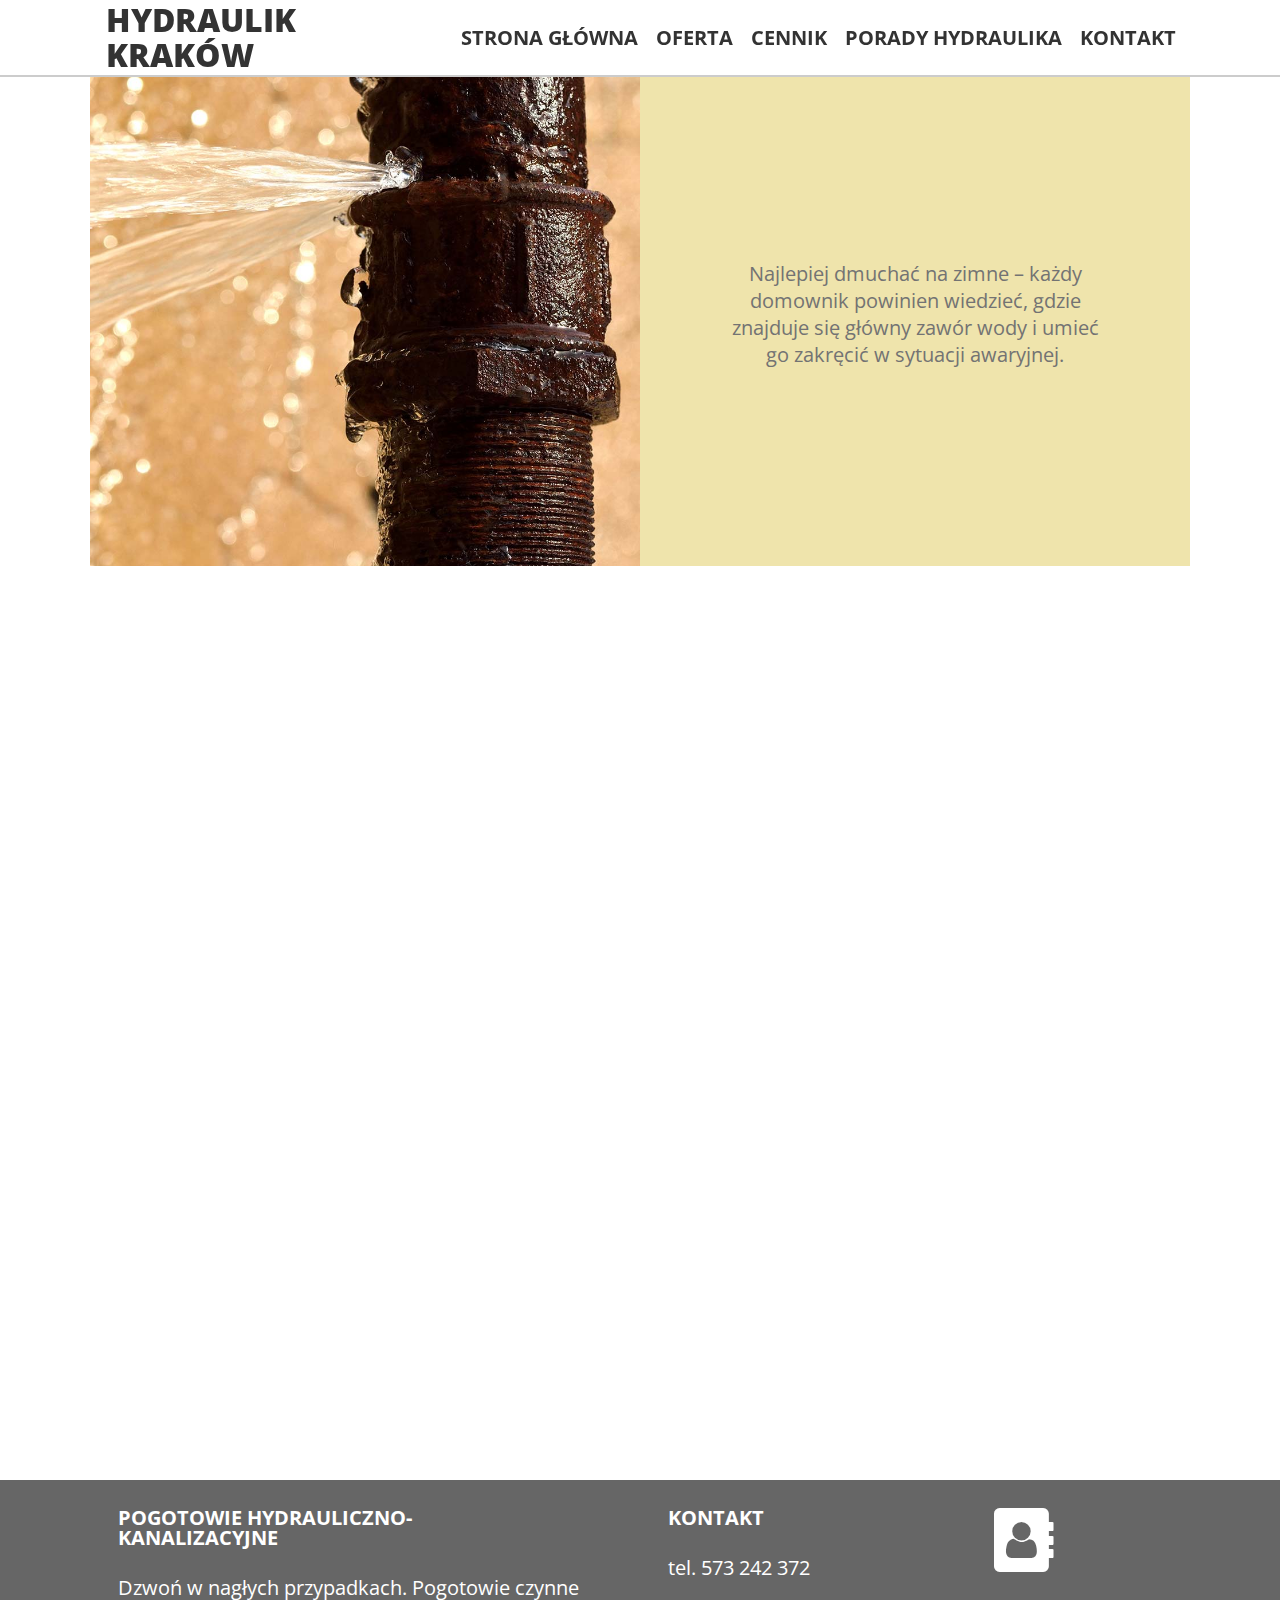
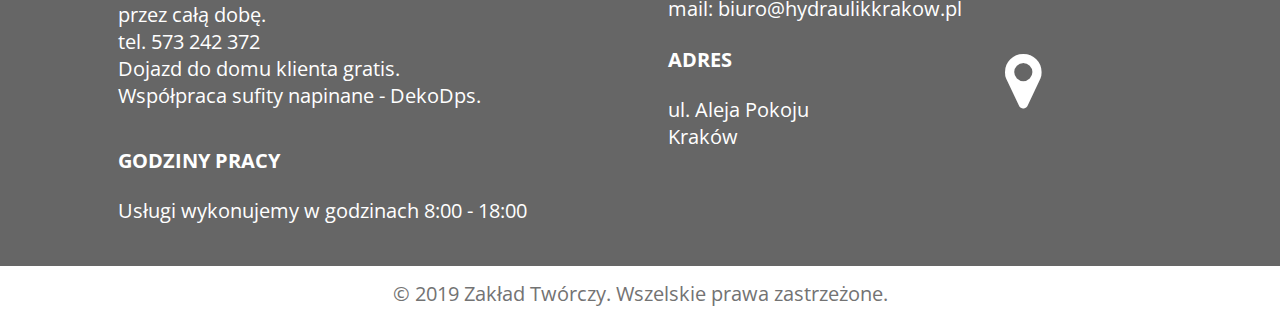
==== awaria-hydrauliczna.html @ b32bd5b0 "create files with banner images: awaria-hydrauliczna.html, ekonomiczne-ogrzewanie.html, odpowietrzan" ====
<!DOCTYPE HTML>

<html lang="pl">

<head>
	<meta charset="utf-8">
	<meta http-equiv="X-UA-Compatible" content="IE=edge">
	<meta name="viewport" content="width=device-width, initial-scale=1, maximum-scale=1">
	
	<meta name="description" content="">
	<meta name="keywords" content="">
	<meta name="author" content="Patryk Kowalski">
	<link rel="Shortcut icon" href="img/favicon/favicon.png">

	<title>Hydraulik Kraków</title>

	<!--Link Out -->
	<link href="https://fonts.googleapis.com/css?family=Open+Sans+Condensed:300,700&amp;subset=latin-ext" rel="stylesheet">
	<link href="https://fonts.googleapis.com/css?family=Open+Sans:400,700,800&amp;subset=latin-ext" rel="stylesheet">
	<link rel="stylesheet" href="https://cdnjs.cloudflare.com/ajax/libs/font-awesome/4.7.0/css/font-awesome.min.css">

	<!-- Link In -->
	<link href="style/main.css" rel="stylesheet">
	<link href="style/blog/main_blog.css" rel="stylesheet">
	<link rel="stylesheet" href="style/fontello/css/glyph.css">
</head>

<body>
<!-- HEADER -->
	<header id="header">
		
	</header>
<!-- BLOG BANNER -->
	<div class="blog-banner">
		<div class="container">
			<div class="row">
				<div class="blog-banner-content blog-banner-img col-6">
					<img src="img/blog/jpg/article6.jpg">
				</div>
				<div class="blog-banner-content blog-banner-description col-6">
					<p>Najlepiej dmuchać na zimne –&nbsp;każdy domownik powinien wiedzieć, gdzie znajduje się główny zawór wody i&nbsp;umieć go zakręcić w&nbsp;sytuacji awaryjnej.</p>
				</div>
			</div>
		</div>
	</div>
	<main>
		
	</main>
<!-- FOOTER -->
	<footer id="footer">

	</footer>
	<script src="js/collapser.js"></script>
	<script src="js/location_marker.js"></script>
	<script src="js/get_header_and_footer.js"></script>
</body>
</html>
---- style/main.css ----
*[class*="coll-wrapper"] {
  position: relative; }

*[class*="coll-btn-click"], *[class*="acc-btn"], *[class*="nav-btn"] {
  cursor: pointer; }

.acc-btn-click, .acc-btn-hover {
  padding: 1px 0; }

*[class*="coll-content-wrapper"] {
  display: none; }

.coll-content-wrapper.displayed {
  display: block; }

.coll-content-wrapper.before-collapsing {
  position: absolute;
  visibility: hidden;
  display: block; }

.coll-content-wrapper.collapsing {
  position: static;
  height: 0;
  overflow: hidden;
  display: block;
  -webkit-transition: 0.4s ease-in-out;
  transition: 0.4s ease-in-out; }

#header {
  position: fixed;
  z-index: 1000;
  top: 0;
  right: 0;
  left: 0;
  height: 62px;
  border-bottom: 2px solid; }
  #header #burger {
    float: right; }
    #header #burger .burger-item {
      float: left;
      line-height: 62px;
      height: 62px;
      margin-left: 10px; }
    #header #burger .burger-description {
      font-size: 0.8rem;
      margin: 0; }
    #header #burger .burger-bars {
      position: relative;
      width: 40px; }
      #header #burger .burger-bars .burger-bar {
        position: absolute;
        right: 0;
        left: 0;
        height: 4px;
        background-color: #333;
        border-radius: 2px;
        -webkit-box-shadow: 0px 10px, 0px -10px;
                box-shadow: 0px 10px, 0px -10px;
        top: 50%;
        -webkit-transform: translate(0, -50%);
                transform: translate(0, -50%); }
  #header nav {
    text-align: center;
    border-bottom: 2px solid;
    position: absolute;
    top: 62px;
    left: 0;
    right: 0; }
    #header nav.coll-content-wrapper.collapsing {
      position: absolute; }
    #header nav ol, #header nav ul {
      list-style-type: none; }
    #header nav ol a {
      display: block;
      height: 100%; }
    #header nav ul {
      border-top: 1px solid;
      border-bottom: 1px solid; }
    #header nav li {
      line-height: 40px; }

@media (min-width: 1024px) {
  #header .coll-content-wrapper.collapsing {
    position: absolute; }
  #header .container {
    position: relative;
    height: 100%; }
    #header .container #burger {
      display: none; }
    #header .container nav {
      background: none;
      top: 0;
      left: auto;
      border: none;
      display: block; }
      #header .container nav ol > li {
        line-height: 75px;
        position: relative;
        display: inline-block;
        margin-left: 0.7rem; }
      #header .container nav ul {
        position: absolute;
        border: 1px solid;
        left: 0;
        width: 140px; } }
*, nav ul, nav ol {
  padding: 0;
  margin: 0;
  -webkit-box-sizing: border-box;
          box-sizing: border-box; }

ol,
ul {
  padding-left: 50px;
  margin-bottom: 0.7rem; }

html {
  font-size: 18px; }

body {
  font-family: 'Open Sans Condensed', sans-serif;
  font-weight: 400;
  background: #fff;
  color: #737373; }

h1 {
  font-weight: 800;
  float: left;
  font-size: 1.4rem;
  width: 150px;
  line-height: 30px; }

h2 {
  font-size: 1.4rem;
  font-weight: 700;
  color: #333;
  text-transform: uppercase;
  text-align: center;
  line-height: 100%;
  margin: 0.7rem 0 2rem 0; }

h3 {
  font-size: 1rem;
  font-weight: 700;
  line-height: 100%;
  color: #666;
  text-transform: uppercase;
  margin: 0 0 0.7rem 0; }

h4 {
  font-size: 1rem;
  font-weight: 700;
  line-height: 100%;
  margin: 0 0 0.2rem 0;
  text-transform: lowercase; }
  h4:hover {
    color: #fb6b31; }

p {
  margin: 0 0 0.7rem 0; }
  p.important {
    margin-top: 0;
    font-size: 1.4rem;
    font-weight: 700;
    text-align: center; }

strong {
  color: #fb6b31; }

a {
  text-decoration: none; }
  a:link, a:visited, a:active, a:hover {
    color: inherit; }

address {
  font-style: normal; }

main {
  min-height: 100vh; }

#header {
  font-family: 'Open Sans', sans-serif;
  text-transform: uppercase;
  border-bottom: 2px solid #ccc;
  background: #fff;
  color: #333; }
  #header .container {
    padding-top: 0;
    padding-bottom: 0; }
  #header nav {
    background: #fff;
    border-color: #ccc;
    font-size: 0.8rem;
    font-weight: 700; }
    #header nav ol > li > a::after {
      content: '';
      background: #f13535;
      position: absolute;
      height: 2px;
      width: 60px;
      -webkit-transform: translate3d(-50%, 0, 0) scaleX(0);
              transform: translate3d(-50%, 0, 0) scaleX(0);
      bottom: 15px;
      left: 50%;
      -webkit-transition: 0.4s ease-in-out;
      transition: 0.4s ease-in-out;
      -webkit-transition-property: -webkit-transform;
      transition-property: -webkit-transform;
      transition-property: transform;
      transition-property: transform, -webkit-transform; }
    #header nav ol > li > a:hover::after, #header nav ol > li > a.active::after {
      -webkit-transform: translate3d(-50%, 0, 0) scaleX(1);
              transform: translate3d(-50%, 0, 0) scaleX(1); }
    #header nav ul {
      border-color: #ccc;
      background: #fff; }
      #header nav ul li {
        color: #666; }
        #header nav ul li a:hover, #header nav ul li a.active {
          color: #f13535; }

#footer {
  background: #666; }
  #footer #main-footer * {
    color: #fff; }
  #footer #main-footer h3 {
    position: relative;
    max-width: 400px;
    margin: 0 0 1.3rem 0; }
    #footer #main-footer h3 i {
      position: absolute;
      right: 0;
      font-size: 3.2rem; }
  #footer #copyrigth {
    background: #fff;
    padding-top: 0.7rem;
    padding-bottom: 0.7rem;
    text-align: center;
    max-width: none; }
    #footer #copyrigth p {
      margin: 0; }

section {
  background-color: #fff;
  background-repeat: no-repeat;
  text-align: center; }
  section.bg-color {
    background-color: #f6f0ca; }
  section.bg-img {
    background-position: center;
    background-size: cover; }
  section.bg-svg {
    background-position: top;
    background-size: contain; }

.circle-icon {
  display: block;
  height: 100px;
  width: 100px;
  background-size: cover;
  background-repeat: no-repeat;
  line-height: normal;
  vertical-align: middle;
  margin-left: auto;
  margin-right: auto;
  margin-bottom: 1.3rem;
  margin-top: 1.3rem; }

.banner {
  padding: 50px 0;
  margin-top: 62px;
  background-position: center;
  background-size: cover;
  background-repeat: no-repeat; }
  .banner .banner-description {
    background: url(img/svg/corners.svg) no-repeat;
    background-color: rgba(102, 102, 102, 0.9);
    background-size: 260px;
    background-position: center;
    width: 260px;
    height: 200px;
    margin: 0 auto;
    position: relative; }
    .banner .banner-description p {
      padding: 30px;
      margin-top: 0;
      text-align: center;
      color: #ccc;
      position: absolute;
      -webkit-transform: translateY(-50%);
      transform: translateY(-50%);
      top: 50%; }

* {
  margin: 0;
  padding: 0;
  -webkit-box-sizing: border-box;
          box-sizing: border-box; }

.container {
  max-width: 1100px;
  margin: 0 auto;
  padding: 0.7rem; }

.container-fluid {
  margin: 0 auto;
  padding: 0.7rem; }

*[class*="col-"].vertical-padding, .row.vertical-padding {
  padding-top: 0.7rem;
  padding-bottom: 0.7rem; }

section, article {
  padding: 1.3rem 0 2.6rem 0; }

.row {
  margin-left: -0.7rem;
  margin-right: -0.7rem;
  display: -webkit-box;
  display: -ms-flexbox;
  display: flex;
  -webkit-box-orient: horizontal;
  -webkit-box-direction: normal;
      -ms-flex-flow: row wrap;
          flex-flow: row wrap; }

*[class*="col-"] {
  display: block;
  padding: 0 0.7rem; }

.col-1 {
  max-width: 8.33%;
  -webkit-box-flex: 0;
      -ms-flex: 0 1  8.33%;
          flex: 0 1  8.33%; }

.col-2 {
  max-width: 16.66%;
  -webkit-box-flex: 0;
      -ms-flex: 0 1  16.66%;
          flex: 0 1  16.66%; }

.col-3 {
  max-width: 25%;
  -webkit-box-flex: 0;
      -ms-flex: 0 1  25%;
          flex: 0 1  25%; }

.col-4 {
  max-width: 33.33%;
  -webkit-box-flex: 0;
      -ms-flex: 0 1  33.33%;
          flex: 0 1  33.33%; }

.col-5 {
  max-width: 41.66%;
  -webkit-box-flex: 0;
      -ms-flex: 0 1  41.66%;
          flex: 0 1  41.66%; }

.col-6 {
  max-width: 50%;
  -webkit-box-flex: 0;
      -ms-flex: 0 1  50%;
          flex: 0 1  50%; }

.col-7 {
  max-width: 58.33%;
  -webkit-box-flex: 0;
      -ms-flex: 0 1  58.33%;
          flex: 0 1  58.33%; }

.col-8 {
  max-width: 66.66%;
  -webkit-box-flex: 0;
      -ms-flex: 0 1  66.66%;
          flex: 0 1  66.66%; }

.col-9 {
  max-width: 75%;
  -webkit-box-flex: 0;
      -ms-flex: 0 1  75%;
          flex: 0 1  75%; }

.col-10 {
  max-width: 83.33%;
  -webkit-box-flex: 0;
      -ms-flex: 0 1  83.33%;
          flex: 0 1  83.33%; }

.col-11 {
  max-width: 91.66%;
  -webkit-box-flex: 0;
      -ms-flex: 0 1  91.66%;
          flex: 0 1  91.66%; }

.col-12 {
  max-width: 100%;
  -webkit-box-flex: 0;
      -ms-flex: 0 1 100%;
          flex: 0 1 100%; }

.off-0 {
  margin-left: 0; }

.off-1 {
  margin-left: 8.33%; }

.off-2 {
  margin-left: 16.66%; }

.off-3 {
  margin-left: 25%; }

.off-4 {
  margin-left: 33.33%; }

.off-5 {
  margin-left: 41.66%; }

.off-6 {
  margin-left: 50%; }

.off-7 {
  margin-left: 58.33%; }

.off-8 {
  margin-left: 66.66%; }

.off-9 {
  margin-left: 75%; }

.off-10 {
  margin-left: 83.33%; }

.off-11 {
  margin-left: 91.66%; }

.off-12 {
  margin-left: 100%; }

@media (min-width: 320px) {
  .col-s-1 {
    max-width: 8.33%;
    -webkit-box-flex: 0;
        -ms-flex: 0 1  8.33%;
            flex: 0 1  8.33%; }

  .col-s-2 {
    max-width: 16.66%;
    -webkit-box-flex: 0;
        -ms-flex: 0 1  16.66%;
            flex: 0 1  16.66%; }

  .col-s-3 {
    max-width: 25%;
    -webkit-box-flex: 0;
        -ms-flex: 0 1  25%;
            flex: 0 1  25%; }

  .col-s-4 {
    max-width: 33.33%;
    -webkit-box-flex: 0;
        -ms-flex: 0 1  33.33%;
            flex: 0 1  33.33%; }

  .col-s-5 {
    max-width: 41.66%;
    -webkit-box-flex: 0;
        -ms-flex: 0 1  41.66%;
            flex: 0 1  41.66%; }

  .col-s-6 {
    max-width: 50%;
    -webkit-box-flex: 0;
        -ms-flex: 0 1  50%;
            flex: 0 1  50%; }

  .col-s-7 {
    max-width: 58.33%;
    -webkit-box-flex: 0;
        -ms-flex: 0 1  58.33%;
            flex: 0 1  58.33%; }

  .col-s-8 {
    max-width: 66.66%;
    -webkit-box-flex: 0;
        -ms-flex: 0 1  66.66%;
            flex: 0 1  66.66%; }

  .col-s-9 {
    max-width: 75%;
    -webkit-box-flex: 0;
        -ms-flex: 0 1  75%;
            flex: 0 1  75%; }

  .col-s-10 {
    max-width: 83.33%;
    -webkit-box-flex: 0;
        -ms-flex: 0 1  83.33%;
            flex: 0 1  83.33%; }

  .col-s-11 {
    max-width: 91.66%;
    -webkit-box-flex: 0;
        -ms-flex: 0 1  91.66%;
            flex: 0 1  91.66%; }

  .col-s-12 {
    max-width: 100%;
    -webkit-box-flex: 0;
        -ms-flex: 0 1 100%;
            flex: 0 1 100%; }

  .off-s-0 {
    margin-left: 0; }

  .off-s-1 {
    margin-left: 8.33%; }

  .off-s-2 {
    margin-left: 16.66%; }

  .off-s-3 {
    margin-left: 25%; }

  .off-s-4 {
    margin-left: 33.33%; }

  .off-s-5 {
    margin-left: 41.66%; }

  .off-s-6 {
    margin-left: 50%; }

  .off-s-7 {
    margin-left: 58.33%; }

  .off-s-8 {
    margin-left: 66.66%; }

  .off-s-9 {
    margin-left: 75%; }

  .off-s-10 {
    margin-left: 83.33%; }

  .off-s-11 {
    margin-left: 91.66%; }

  .off-s-12 {
    margin-left: 100%; } }
@media (min-width: 768px) {
  .col-m-1 {
    max-width: 8.33%;
    -webkit-box-flex: 0;
        -ms-flex: 0 1  8.33%;
            flex: 0 1  8.33%; }

  .col-m-2 {
    max-width: 16.66%;
    -webkit-box-flex: 0;
        -ms-flex: 0 1  16.66%;
            flex: 0 1  16.66%; }

  .col-m-3 {
    max-width: 25%;
    -webkit-box-flex: 0;
        -ms-flex: 0 1  25%;
            flex: 0 1  25%; }

  .col-m-4 {
    max-width: 33.33%;
    -webkit-box-flex: 0;
        -ms-flex: 0 1  33.33%;
            flex: 0 1  33.33%; }

  .col-m-5 {
    max-width: 41.66%;
    -webkit-box-flex: 0;
        -ms-flex: 0 1  41.66%;
            flex: 0 1  41.66%; }

  .col-m-6 {
    max-width: 50%;
    -webkit-box-flex: 0;
        -ms-flex: 0 1  50%;
            flex: 0 1  50%; }

  .col-m-7 {
    max-width: 58.33%;
    -webkit-box-flex: 0;
        -ms-flex: 0 1  58.33%;
            flex: 0 1  58.33%; }

  .col-m-8 {
    max-width: 66.66%;
    -webkit-box-flex: 0;
        -ms-flex: 0 1  66.66%;
            flex: 0 1  66.66%; }

  .col-m-9 {
    max-width: 75%;
    -webkit-box-flex: 0;
        -ms-flex: 0 1  75%;
            flex: 0 1  75%; }

  .col-m-10 {
    max-width: 83.33%;
    -webkit-box-flex: 0;
        -ms-flex: 0 1  83.33%;
            flex: 0 1  83.33%; }

  .col-m-11 {
    max-width: 91.66%;
    -webkit-box-flex: 0;
        -ms-flex: 0 1  91.66%;
            flex: 0 1  91.66%; }

  .col-m-12 {
    max-width: 100%;
    -webkit-box-flex: 0;
        -ms-flex: 0 1 100%;
            flex: 0 1 100%; }

  .off-m-0 {
    margin-left: 0; }

  .off-m-1 {
    margin-left: 8.33%; }

  .off-m-2 {
    margin-left: 16.66%; }

  .off-m-3 {
    margin-left: 25%; }

  .off-m-4 {
    margin-left: 33.33%; }

  .off-m-5 {
    margin-left: 41.66%; }

  .off-m-6 {
    margin-left: 50%; }

  .off-m-7 {
    margin-left: 58.33%; }

  .off-m-8 {
    margin-left: 66.66%; }

  .off-m-9 {
    margin-left: 75%; }

  .off-m-10 {
    margin-left: 83.33%; }

  .off-m-11 {
    margin-left: 91.66%; }

  .off-m-12 {
    margin-left: 100%; } }
@media (min-width: 1024px) {
  .col-l-1 {
    max-width: 8.33%;
    -webkit-box-flex: 0;
        -ms-flex: 0 1  8.33%;
            flex: 0 1  8.33%; }

  .col-l-2 {
    max-width: 16.66%;
    -webkit-box-flex: 0;
        -ms-flex: 0 1  16.66%;
            flex: 0 1  16.66%; }

  .col-l-3 {
    max-width: 25%;
    -webkit-box-flex: 0;
        -ms-flex: 0 1  25%;
            flex: 0 1  25%; }

  .col-l-4 {
    max-width: 33.33%;
    -webkit-box-flex: 0;
        -ms-flex: 0 1  33.33%;
            flex: 0 1  33.33%; }

  .col-l-5 {
    max-width: 41.66%;
    -webkit-box-flex: 0;
        -ms-flex: 0 1  41.66%;
            flex: 0 1  41.66%; }

  .col-l-6 {
    max-width: 50%;
    -webkit-box-flex: 0;
        -ms-flex: 0 1  50%;
            flex: 0 1  50%; }

  .col-l-7 {
    max-width: 58.33%;
    -webkit-box-flex: 0;
        -ms-flex: 0 1  58.33%;
            flex: 0 1  58.33%; }

  .col-l-8 {
    max-width: 66.66%;
    -webkit-box-flex: 0;
        -ms-flex: 0 1  66.66%;
            flex: 0 1  66.66%; }

  .col-l-9 {
    max-width: 75%;
    -webkit-box-flex: 0;
        -ms-flex: 0 1  75%;
            flex: 0 1  75%; }

  .col-l-10 {
    max-width: 83.33%;
    -webkit-box-flex: 0;
        -ms-flex: 0 1  83.33%;
            flex: 0 1  83.33%; }

  .col-l-11 {
    max-width: 91.66%;
    -webkit-box-flex: 0;
        -ms-flex: 0 1  91.66%;
            flex: 0 1  91.66%; }

  .col-l-12 {
    max-width: 100%;
    -webkit-box-flex: 0;
        -ms-flex: 0 1 100%;
            flex: 0 1 100%; }

  .off-l-0 {
    margin-left: 0; }

  .off-l-1 {
    margin-left: 8.33%; }

  .off-l-2 {
    margin-left: 16.66%; }

  .off-l-3 {
    margin-left: 25%; }

  .off-l-4 {
    margin-left: 33.33%; }

  .off-l-5 {
    margin-left: 41.66%; }

  .off-l-6 {
    margin-left: 50%; }

  .off-l-7 {
    margin-left: 58.33%; }

  .off-l-8 {
    margin-left: 66.66%; }

  .off-l-9 {
    margin-left: 75%; }

  .off-l-10 {
    margin-left: 83.33%; }

  .off-l-11 {
    margin-left: 91.66%; }

  .off-l-12 {
    margin-left: 100%; } }
@media (min-width: 768px) {
  html {
    font-size: 20px; }

  .banner .banner-description {
    margin-right: 10%; } }
@media (min-width: 1024px) {
  #header {
    height: 77px; }
    #header .container {
      position: relative;
      height: 100%; }
      #header .container h1 {
        font-size: 1.6rem;
        line-height: 35px;
        width: 180px;
        padding: 2px; }
      #header .container nav {
        right: 0.7rem; }
        #header .container nav ol > li {
          font-size: 1rem; }
        #header .container nav ul {
          width: 280px;
          border-color: #ccc; }
          #header .container nav ul > li {
            font-size: 0.8rem; }

  .banner {
    margin-top: 77px; } }
---- style/blog/main_blog.css ----
.blog-banner {
  margin-top: 62px; }
  .blog-banner .blog-banner-content {
    padding: 0;
    max-height: 490px;
    display: -webkit-box;
    display: -ms-flexbox;
    display: flex;
    -webkit-box-align: center;
        -ms-flex-align: center;
            align-items: center;
    -webkit-box-pack: center;
        -ms-flex-pack: center;
            justify-content: center;
    overflow: hidden; }
  .blog-banner .blog-banner-img img {
    width: 100%; }
  .blog-banner .blog-banner-description {
    background-color: #efe4ac; }
    .blog-banner .blog-banner-description p {
      width: 70%;
      text-align: center; }
---- style/fontello/css/glyph.css ----
@font-face {
  font-family: 'glyph';
  src: url('../font/glyph.eot?96562231');
  src: url('../font/glyph.eot?96562231#iefix') format('embedded-opentype'),
       url('../font/glyph.woff2?96562231') format('woff2'),
       url('../font/glyph.woff?96562231') format('woff'),
       url('../font/glyph.ttf?96562231') format('truetype'),
       url('../font/glyph.svg?96562231#glyph') format('svg');
  font-weight: normal;
  font-style: normal;
}
/* Chrome hack: SVG is rendered more smooth in Windozze. 100% magic, uncomment if you need it. */
/* Note, that will break hinting! In other OS-es font will be not as sharp as it could be */
/*
@media screen and (-webkit-min-device-pixel-ratio:0) {
  @font-face {
    font-family: 'glyph';
    src: url('../font/glyph.svg?96562231#glyph') format('svg');
  }
}
*/
 
 [class^="icon-"]:before, [class*=" icon-"]:before {
  font-family: "glyph";
  font-style: normal;
  font-weight: normal;
  speak: none;
 
  display: inline-block;
  text-decoration: inherit;
  width: 1em;
  margin-right: .2em;
  text-align: center;
  /* opacity: .8; */
 
  /* For safety - reset parent styles, that can break glyph codes*/
  font-variant: normal;
  text-transform: none;
 
  /* fix buttons height, for twitter bootstrap */
  line-height: 1em;
 
  /* Animation center compensation - margins should be symmetric */
  /* remove if not needed */
  margin-left: .2em;
 
  /* you can be more comfortable with increased icons size */
  /* font-size: 120%; */
 
  /* Font smoothing. That was taken from TWBS */
  -webkit-font-smoothing: antialiased;
  -moz-osx-font-smoothing: grayscale;
 
  /* Uncomment for 3D effect */
  /* text-shadow: 1px 1px 1px rgba(127, 127, 127, 0.3); */
}
 
.icon-location:before { content: '\e800'; } /* '' */
.icon-up:before { content: '\e802'; } /* '' */
.icon-load:before { content: '\e830'; } /* '' */
.icon-mail:before { content: '\f0e0'; } /* '' */
.icon-mobile:before { content: '\f10b'; } /* '' */
.icon-contact:before { content: '\f2b9'; } /* '' */
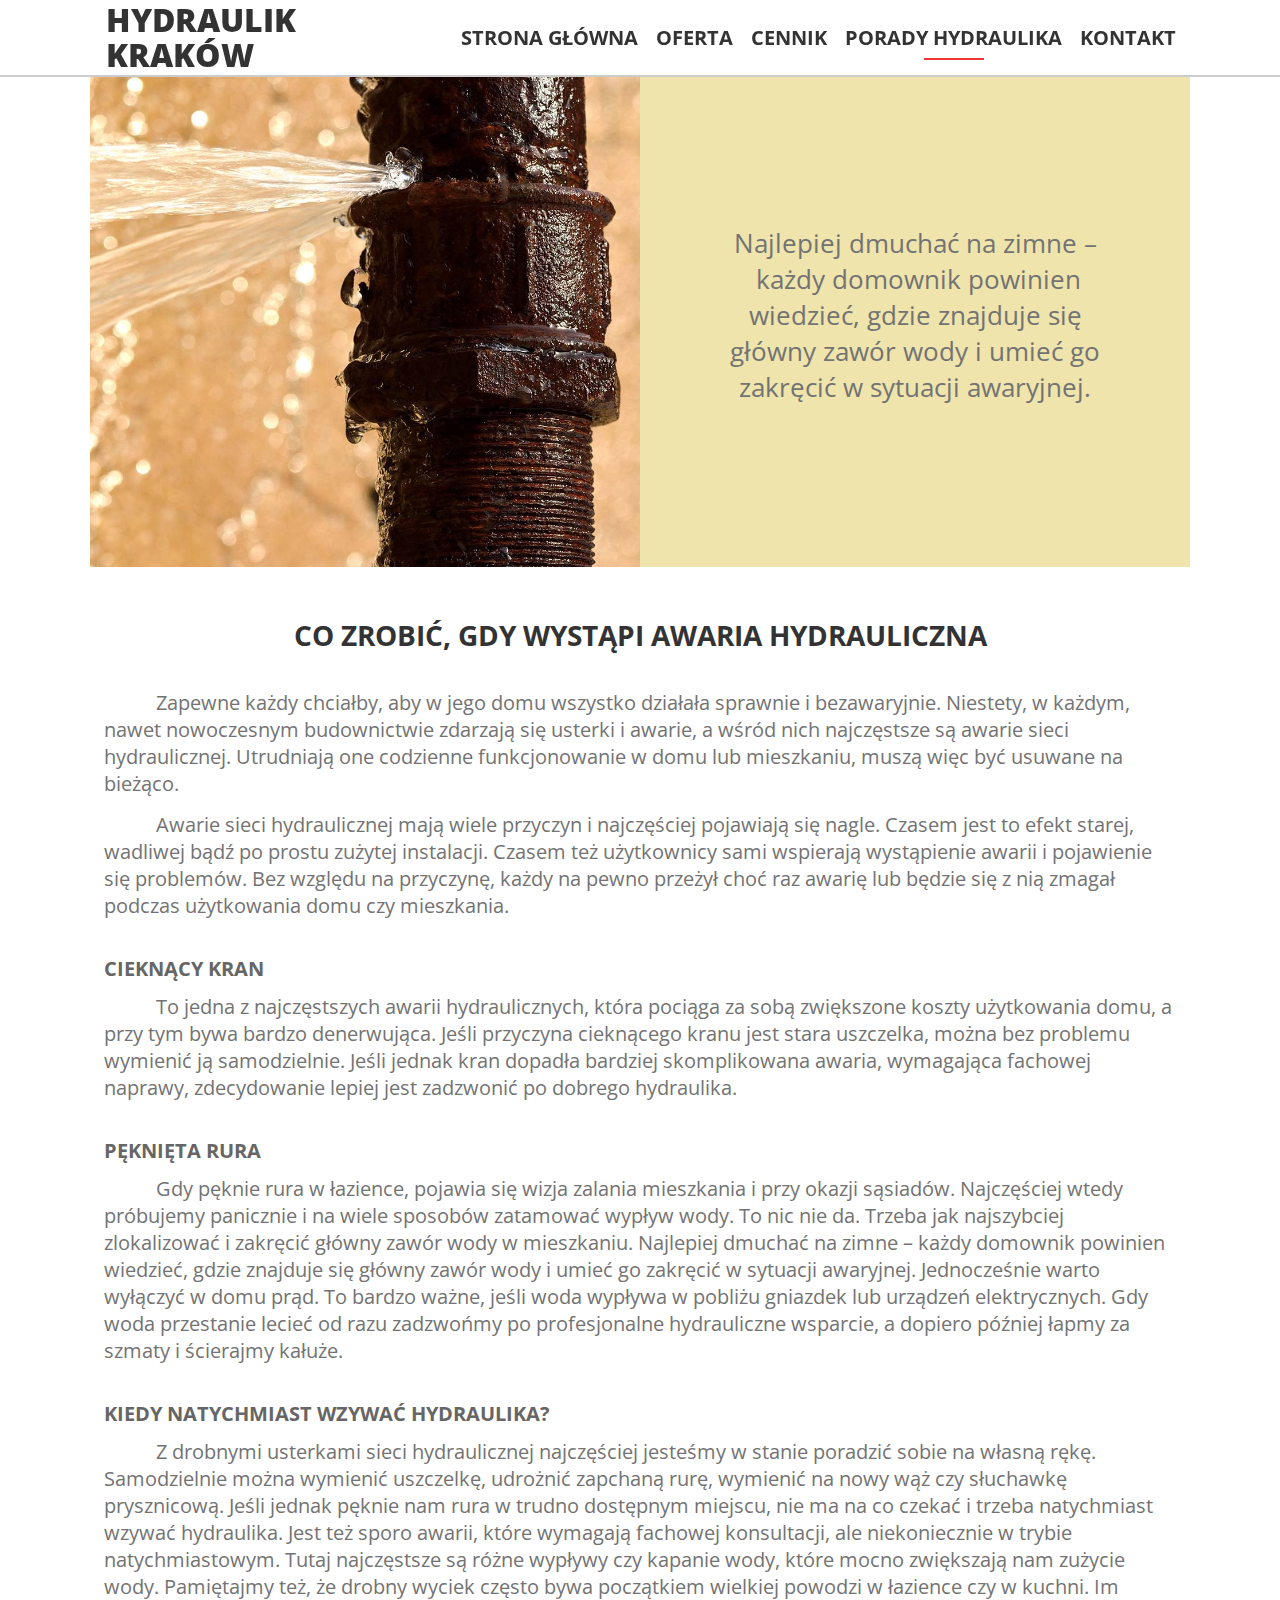
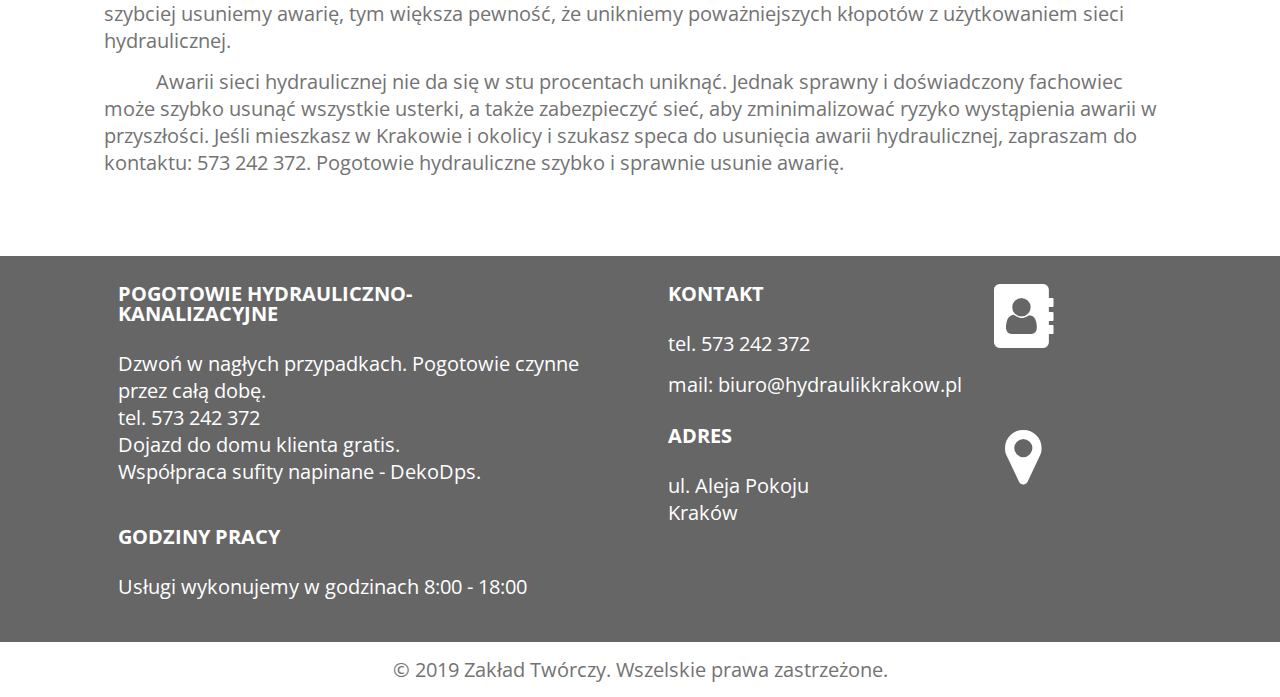
==== commit aa8108cb: "blog content, indent for p and margin top for h3" ====
--- a/awaria-hydrauliczna.html
+++ b/awaria-hydrauliczna.html
@@ -44,7 +44,28 @@
 		</div>
 	</div>
 	<main>
-		
+		<article class="article">
+			<div class="container">
+				<h2>Co zrobić, gdy wystąpi awaria hydrauliczna</h2>
+				<p>Zapewne każdy chciałby, aby w jego domu wszystko działała sprawnie i bezawaryjnie. Niestety, w każdym, nawet nowoczesnym budownictwie zdarzają się usterki i awarie, a wśród nich najczęstsze są awarie sieci hydraulicznej. Utrudniają one codzienne funkcjonowanie w domu lub mieszkaniu, muszą więc być usuwane na bieżąco.</p>
+
+				<p>Awarie sieci hydraulicznej mają wiele przyczyn i najczęściej pojawiają się nagle. Czasem jest to efekt starej, wadliwej bądź po prostu zużytej instalacji. Czasem też użytkownicy sami wspierają wystąpienie awarii i pojawienie się problemów. Bez względu na przyczynę, każdy na pewno przeżył choć raz awarię lub będzie się z nią zmagał podczas użytkowania domu czy mieszkania.</p>
+
+				<h3>Cieknący kran</h3>
+
+				<p>To jedna z najczęstszych awarii hydraulicznych, która pociąga za sobą zwiększone koszty użytkowania domu, a przy tym bywa bardzo denerwująca. Jeśli przyczyna cieknącego kranu jest stara uszczelka, można bez problemu wymienić ją samodzielnie. Jeśli jednak kran dopadła bardziej skomplikowana awaria, wymagająca fachowej naprawy, zdecydowanie lepiej jest zadzwonić po dobrego hydraulika.</p>
+
+				<h3>Pęknięta rura</h3>
+
+				<p>Gdy pęknie rura w łazience, pojawia się wizja zalania mieszkania i przy okazji sąsiadów. Najczęściej wtedy próbujemy panicznie i na wiele sposobów zatamować wypływ wody. To nic nie da. Trzeba jak najszybciej zlokalizować i zakręcić główny zawór wody w mieszkaniu. Najlepiej dmuchać na zimne – każdy domownik powinien wiedzieć, gdzie znajduje się główny zawór wody i umieć go zakręcić w sytuacji awaryjnej. Jednocześnie warto wyłączyć w domu prąd. To bardzo ważne, jeśli woda wypływa w pobliżu gniazdek lub urządzeń elektrycznych. Gdy woda przestanie lecieć od razu zadzwońmy po profesjonalne hydrauliczne wsparcie, a dopiero później łapmy za szmaty i ścierajmy kałuże.</p>
+
+				<h3>Kiedy natychmiast wzywać hydraulika?</h3>
+
+				<p>Z drobnymi usterkami sieci hydraulicznej najczęściej jesteśmy w stanie poradzić sobie na własną rękę. Samodzielnie można wymienić uszczelkę, udrożnić zapchaną rurę, wymienić na nowy wąż czy słuchawkę prysznicową. Jeśli jednak pęknie nam rura w trudno dostępnym miejscu, nie ma na co czekać i trzeba natychmiast wzywać hydraulika. Jest też sporo awarii, które wymagają fachowej konsultacji, ale niekoniecznie w trybie natychmiastowym. Tutaj najczęstsze są różne wypływy czy kapanie wody, które mocno zwiększają nam zużycie wody. Pamiętajmy też, że drobny wyciek często bywa początkiem wielkiej powodzi w łazience czy w kuchni. Im szybciej usuniemy awarię, tym większa pewność, że unikniemy poważniejszych kłopotów z użytkowaniem sieci hydraulicznej.</p>
+
+				<p>Awarii sieci hydraulicznej nie da się w stu procentach uniknąć. Jednak sprawny i doświadczony fachowiec może szybko usunąć wszystkie usterki, a także zabezpieczyć sieć, aby zminimalizować ryzyko wystąpienia awarii w przyszłości. Jeśli mieszkasz w Krakowie i okolicy i szukasz speca do usunięcia awarii hydraulicznej, zapraszam do kontaktu: 573 242 372. Pogotowie hydrauliczne szybko i sprawnie usunie awarię. </p>
+			</div>
+		</article>
 	</main>
 <!-- FOOTER -->
 	<footer id="footer">
--- a/style/main.css
+++ b/style/main.css
@@ -192,25 +192,8 @@
     border-color: #ccc;
     font-size: 0.8rem;
     font-weight: 700; }
-    #header nav ol > li > a::after {
-      content: '';
-      background: #f13535;
-      position: absolute;
-      height: 2px;
-      width: 60px;
-      -webkit-transform: translate3d(-50%, 0, 0) scaleX(0);
-              transform: translate3d(-50%, 0, 0) scaleX(0);
-      bottom: 15px;
-      left: 50%;
-      -webkit-transition: 0.4s ease-in-out;
-      transition: 0.4s ease-in-out;
-      -webkit-transition-property: -webkit-transform;
-      transition-property: -webkit-transform;
-      transition-property: transform;
-      transition-property: transform, -webkit-transform; }
-    #header nav ol > li > a:hover::after, #header nav ol > li > a.active::after {
-      -webkit-transform: translate3d(-50%, 0, 0) scaleX(1);
-              transform: translate3d(-50%, 0, 0) scaleX(1); }
+    #header nav ol > li > a:hover, #header nav ol > li > a.active {
+      color: #f13535; }
     #header nav ul {
       border-color: #ccc;
       background: #fff; }
@@ -793,6 +776,27 @@
         right: 0.7rem; }
         #header .container nav ol > li {
           font-size: 1rem; }
+          #header .container nav ol > li > a {
+            color: inherit; }
+            #header .container nav ol > li > a::after {
+              content: '';
+              background: #f13535;
+              position: absolute;
+              height: 2px;
+              width: 60px;
+              -webkit-transform: translate3d(-50%, 0, 0) scaleX(0);
+                      transform: translate3d(-50%, 0, 0) scaleX(0);
+              bottom: 15px;
+              left: 50%;
+              -webkit-transition: 0.4s ease-in-out;
+              transition: 0.4s ease-in-out;
+              -webkit-transition-property: -webkit-transform;
+              transition-property: -webkit-transform;
+              transition-property: transform;
+              transition-property: transform, -webkit-transform; }
+            #header .container nav ol > li > a:hover::after, #header .container nav ol > li > a.active::after {
+              -webkit-transform: translate3d(-50%, 0, 0) scaleX(1);
+                      transform: translate3d(-50%, 0, 0) scaleX(1); }
         #header .container nav ul {
           width: 280px;
           border-color: #ccc; }
--- a/style/blog/main_blog.css
+++ b/style/blog/main_blog.css
@@ -1,5 +1,8 @@
 .blog-banner {
   margin-top: 62px; }
+  .blog-banner .container {
+    padding-top: 0;
+    padding-bottom: 0; }
   .blog-banner .blog-banner-content {
     padding: 0;
     max-height: 490px;
@@ -19,4 +22,20 @@
     background-color: #efe4ac; }
     .blog-banner .blog-banner-description p {
       width: 70%;
-      text-align: center; }
+      text-align: center;
+      font-size: .8rem; }
+      @media (min-width: 400px) {
+        .blog-banner .blog-banner-description p {
+          font-size: 1rem; } }
+
+.article h3 {
+  margin-top: 2rem; }
+.article p {
+  text-indent: 2.6rem; }
+
+@media (min-width: 768px) {
+  .blog-banner .blog-banner-description p {
+    font-size: 1.3rem; } }
+@media (min-width: 1024px) {
+  .blog-banner {
+    margin-top: 77px; } }
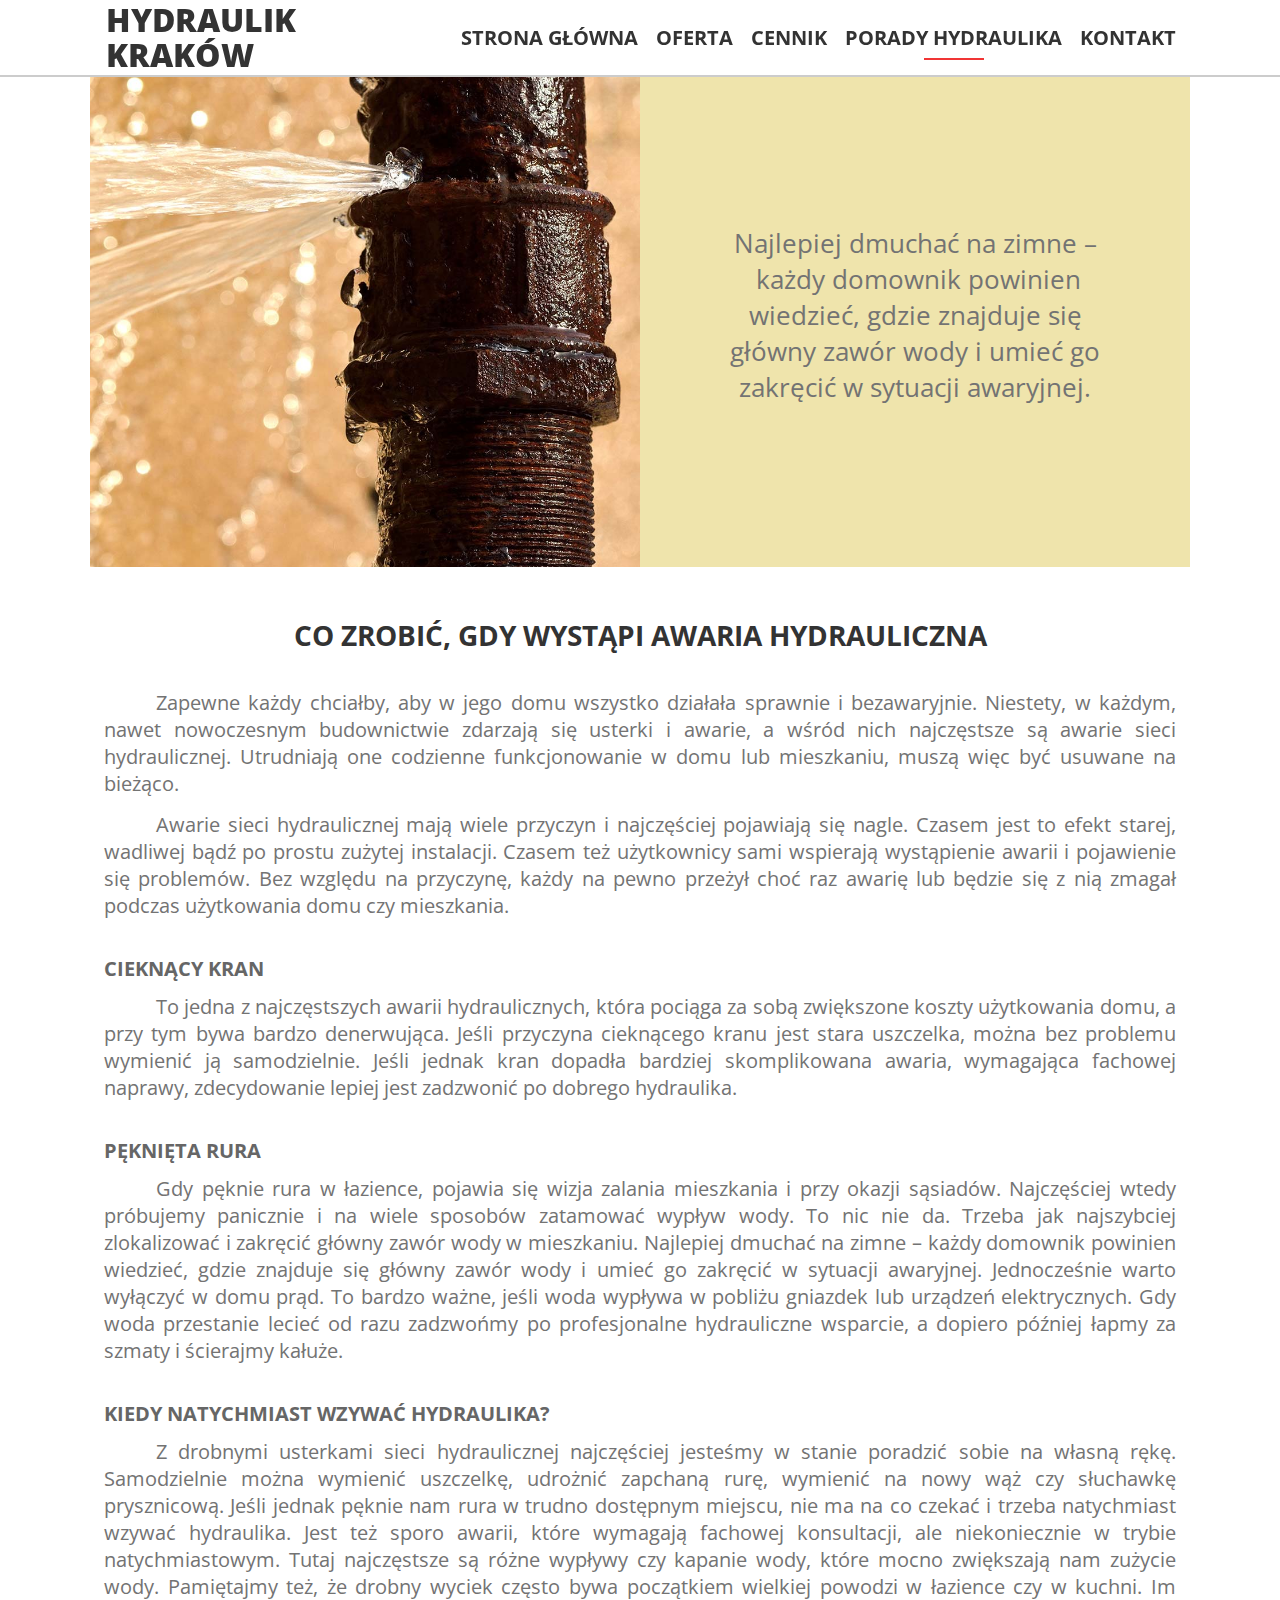
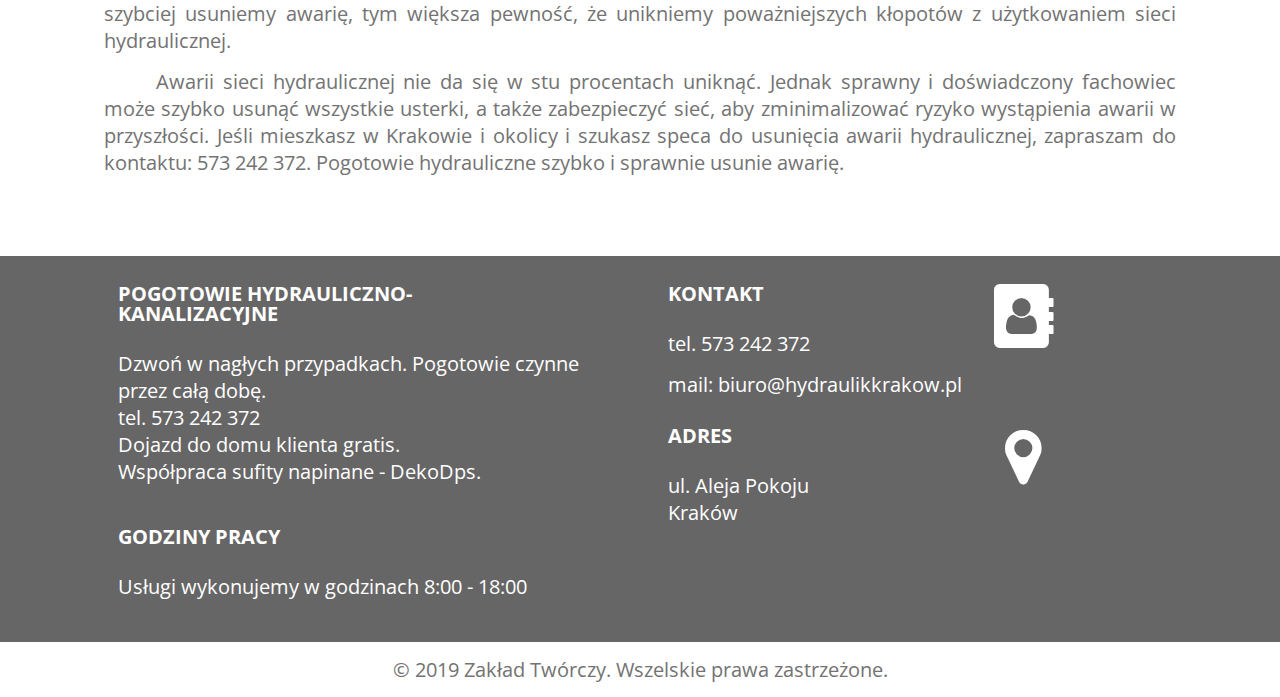
==== commit 47421315: "formatting from prettier" ====
--- a/awaria-hydrauliczna.html
+++ b/awaria-hydrauliczna.html
@@ -6,7 +6,7 @@
 	<meta charset="utf-8">
 	<meta http-equiv="X-UA-Compatible" content="IE=edge">
 	<meta name="viewport" content="width=device-width, initial-scale=1, maximum-scale=1">
-	
+
 	<meta name="description" content="">
 	<meta name="keywords" content="">
 	<meta name="author" content="Patryk Kowalski">
@@ -15,7 +15,8 @@
 	<title>Hydraulik Kraków</title>
 
 	<!--Link Out -->
-	<link href="https://fonts.googleapis.com/css?family=Open+Sans+Condensed:300,700&amp;subset=latin-ext" rel="stylesheet">
+	<link href="https://fonts.googleapis.com/css?family=Open+Sans+Condensed:300,700&amp;subset=latin-ext"
+		rel="stylesheet">
 	<link href="https://fonts.googleapis.com/css?family=Open+Sans:400,700,800&amp;subset=latin-ext" rel="stylesheet">
 	<link rel="stylesheet" href="https://cdnjs.cloudflare.com/ajax/libs/font-awesome/4.7.0/css/font-awesome.min.css">
 
@@ -26,11 +27,11 @@
 </head>
 
 <body>
-<!-- HEADER -->
+	<!-- HEADER -->
 	<header id="header">
-		
+
 	</header>
-<!-- BLOG BANNER -->
+	<!-- BLOG BANNER -->
 	<div class="blog-banner">
 		<div class="container">
 			<div class="row">
@@ -38,7 +39,8 @@
 					<img src="img/blog/jpg/article6.jpg">
 				</div>
 				<div class="blog-banner-content blog-banner-description col-6">
-					<p>Najlepiej dmuchać na zimne –&nbsp;każdy domownik powinien wiedzieć, gdzie znajduje się główny zawór wody i&nbsp;umieć go zakręcić w&nbsp;sytuacji awaryjnej.</p>
+					<p>Najlepiej dmuchać na zimne –&nbsp;każdy domownik powinien wiedzieć, gdzie znajduje się główny
+						zawór wody i&nbsp;umieć go zakręcić w&nbsp;sytuacji awaryjnej.</p>
 				</div>
 			</div>
 		</div>
@@ -47,27 +49,53 @@
 		<article class="article">
 			<div class="container">
 				<h2>Co zrobić, gdy wystąpi awaria hydrauliczna</h2>
-				<p>Zapewne każdy chciałby, aby w jego domu wszystko działała sprawnie i bezawaryjnie. Niestety, w każdym, nawet nowoczesnym budownictwie zdarzają się usterki i awarie, a wśród nich najczęstsze są awarie sieci hydraulicznej. Utrudniają one codzienne funkcjonowanie w domu lub mieszkaniu, muszą więc być usuwane na bieżąco.</p>
+				<p>Zapewne każdy chciałby, aby w jego domu wszystko działała sprawnie i bezawaryjnie. Niestety, w
+					każdym, nawet nowoczesnym budownictwie zdarzają się usterki i awarie, a wśród nich najczęstsze są
+					awarie sieci hydraulicznej. Utrudniają one codzienne funkcjonowanie w domu lub mieszkaniu, muszą
+					więc być usuwane na bieżąco.</p>
 
-				<p>Awarie sieci hydraulicznej mają wiele przyczyn i najczęściej pojawiają się nagle. Czasem jest to efekt starej, wadliwej bądź po prostu zużytej instalacji. Czasem też użytkownicy sami wspierają wystąpienie awarii i pojawienie się problemów. Bez względu na przyczynę, każdy na pewno przeżył choć raz awarię lub będzie się z nią zmagał podczas użytkowania domu czy mieszkania.</p>
+				<p>Awarie sieci hydraulicznej mają wiele przyczyn i najczęściej pojawiają się nagle. Czasem jest to
+					efekt starej, wadliwej bądź po prostu zużytej instalacji. Czasem też użytkownicy sami wspierają
+					wystąpienie awarii i pojawienie się problemów. Bez względu na przyczynę, każdy na pewno przeżył choć
+					raz awarię lub będzie się z nią zmagał podczas użytkowania domu czy mieszkania.</p>
 
 				<h3>Cieknący kran</h3>
 
-				<p>To jedna z najczęstszych awarii hydraulicznych, która pociąga za sobą zwiększone koszty użytkowania domu, a przy tym bywa bardzo denerwująca. Jeśli przyczyna cieknącego kranu jest stara uszczelka, można bez problemu wymienić ją samodzielnie. Jeśli jednak kran dopadła bardziej skomplikowana awaria, wymagająca fachowej naprawy, zdecydowanie lepiej jest zadzwonić po dobrego hydraulika.</p>
+				<p>To jedna z najczęstszych awarii hydraulicznych, która pociąga za sobą zwiększone koszty użytkowania
+					domu, a przy tym bywa bardzo denerwująca. Jeśli przyczyna cieknącego kranu jest stara uszczelka,
+					można bez problemu wymienić ją samodzielnie. Jeśli jednak kran dopadła bardziej skomplikowana
+					awaria, wymagająca fachowej naprawy, zdecydowanie lepiej jest zadzwonić po dobrego hydraulika.</p>
 
 				<h3>Pęknięta rura</h3>
 
-				<p>Gdy pęknie rura w łazience, pojawia się wizja zalania mieszkania i przy okazji sąsiadów. Najczęściej wtedy próbujemy panicznie i na wiele sposobów zatamować wypływ wody. To nic nie da. Trzeba jak najszybciej zlokalizować i zakręcić główny zawór wody w mieszkaniu. Najlepiej dmuchać na zimne – każdy domownik powinien wiedzieć, gdzie znajduje się główny zawór wody i umieć go zakręcić w sytuacji awaryjnej. Jednocześnie warto wyłączyć w domu prąd. To bardzo ważne, jeśli woda wypływa w pobliżu gniazdek lub urządzeń elektrycznych. Gdy woda przestanie lecieć od razu zadzwońmy po profesjonalne hydrauliczne wsparcie, a dopiero później łapmy za szmaty i ścierajmy kałuże.</p>
+				<p>Gdy pęknie rura w łazience, pojawia się wizja zalania mieszkania i przy okazji sąsiadów. Najczęściej
+					wtedy próbujemy panicznie i na wiele sposobów zatamować wypływ wody. To nic nie da. Trzeba jak
+					najszybciej zlokalizować i zakręcić główny zawór wody w mieszkaniu. Najlepiej dmuchać na zimne –
+					każdy domownik powinien wiedzieć, gdzie znajduje się główny zawór wody i umieć go zakręcić w
+					sytuacji awaryjnej. Jednocześnie warto wyłączyć w domu prąd. To bardzo ważne, jeśli woda wypływa w
+					pobliżu gniazdek lub urządzeń elektrycznych. Gdy woda przestanie lecieć od razu zadzwońmy po
+					profesjonalne hydrauliczne wsparcie, a dopiero później łapmy za szmaty i ścierajmy kałuże.</p>
 
 				<h3>Kiedy natychmiast wzywać hydraulika?</h3>
 
-				<p>Z drobnymi usterkami sieci hydraulicznej najczęściej jesteśmy w stanie poradzić sobie na własną rękę. Samodzielnie można wymienić uszczelkę, udrożnić zapchaną rurę, wymienić na nowy wąż czy słuchawkę prysznicową. Jeśli jednak pęknie nam rura w trudno dostępnym miejscu, nie ma na co czekać i trzeba natychmiast wzywać hydraulika. Jest też sporo awarii, które wymagają fachowej konsultacji, ale niekoniecznie w trybie natychmiastowym. Tutaj najczęstsze są różne wypływy czy kapanie wody, które mocno zwiększają nam zużycie wody. Pamiętajmy też, że drobny wyciek często bywa początkiem wielkiej powodzi w łazience czy w kuchni. Im szybciej usuniemy awarię, tym większa pewność, że unikniemy poważniejszych kłopotów z użytkowaniem sieci hydraulicznej.</p>
+				<p>Z drobnymi usterkami sieci hydraulicznej najczęściej jesteśmy w stanie poradzić sobie na własną rękę.
+					Samodzielnie można wymienić uszczelkę, udrożnić zapchaną rurę, wymienić na nowy wąż czy słuchawkę
+					prysznicową. Jeśli jednak pęknie nam rura w trudno dostępnym miejscu, nie ma na co czekać i trzeba
+					natychmiast wzywać hydraulika. Jest też sporo awarii, które wymagają fachowej konsultacji, ale
+					niekoniecznie w trybie natychmiastowym. Tutaj najczęstsze są różne wypływy czy kapanie wody, które
+					mocno zwiększają nam zużycie wody. Pamiętajmy też, że drobny wyciek często bywa początkiem wielkiej
+					powodzi w łazience czy w kuchni. Im szybciej usuniemy awarię, tym większa pewność, że unikniemy
+					poważniejszych kłopotów z użytkowaniem sieci hydraulicznej.</p>
 
-				<p>Awarii sieci hydraulicznej nie da się w stu procentach uniknąć. Jednak sprawny i doświadczony fachowiec może szybko usunąć wszystkie usterki, a także zabezpieczyć sieć, aby zminimalizować ryzyko wystąpienia awarii w przyszłości. Jeśli mieszkasz w Krakowie i okolicy i szukasz speca do usunięcia awarii hydraulicznej, zapraszam do kontaktu: 573 242 372. Pogotowie hydrauliczne szybko i sprawnie usunie awarię. </p>
+				<p>Awarii sieci hydraulicznej nie da się w stu procentach uniknąć. Jednak sprawny i doświadczony
+					fachowiec może szybko usunąć wszystkie usterki, a także zabezpieczyć sieć, aby zminimalizować ryzyko
+					wystąpienia awarii w przyszłości. Jeśli mieszkasz w Krakowie i okolicy i szukasz speca do usunięcia
+					awarii hydraulicznej, zapraszam do kontaktu: 573 242 372. Pogotowie hydrauliczne szybko i sprawnie
+					usunie awarię. </p>
 			</div>
 		</article>
 	</main>
-<!-- FOOTER -->
+	<!-- FOOTER -->
 	<footer id="footer">
 
 	</footer>
@@ -75,4 +103,5 @@
 	<script src="js/location_marker.js"></script>
 	<script src="js/get_header_and_footer.js"></script>
 </body>
+
 </html>--- a/style/main.css
+++ b/style/main.css
@@ -234,7 +234,7 @@
     background-size: cover; }
   section.bg-svg {
     background-position: top;
-    background-size: contain; }
+    background-size: 100%; }
 
 .circle-icon {
   display: block;
--- a/style/blog/main_blog.css
+++ b/style/blog/main_blog.css
@@ -31,7 +31,8 @@
 .article h3 {
   margin-top: 2rem; }
 .article p {
-  text-indent: 2.6rem; }
+  text-indent: 2.6rem;
+  text-align: justify; }
 
 @media (min-width: 768px) {
   .blog-banner .blog-banner-description p {
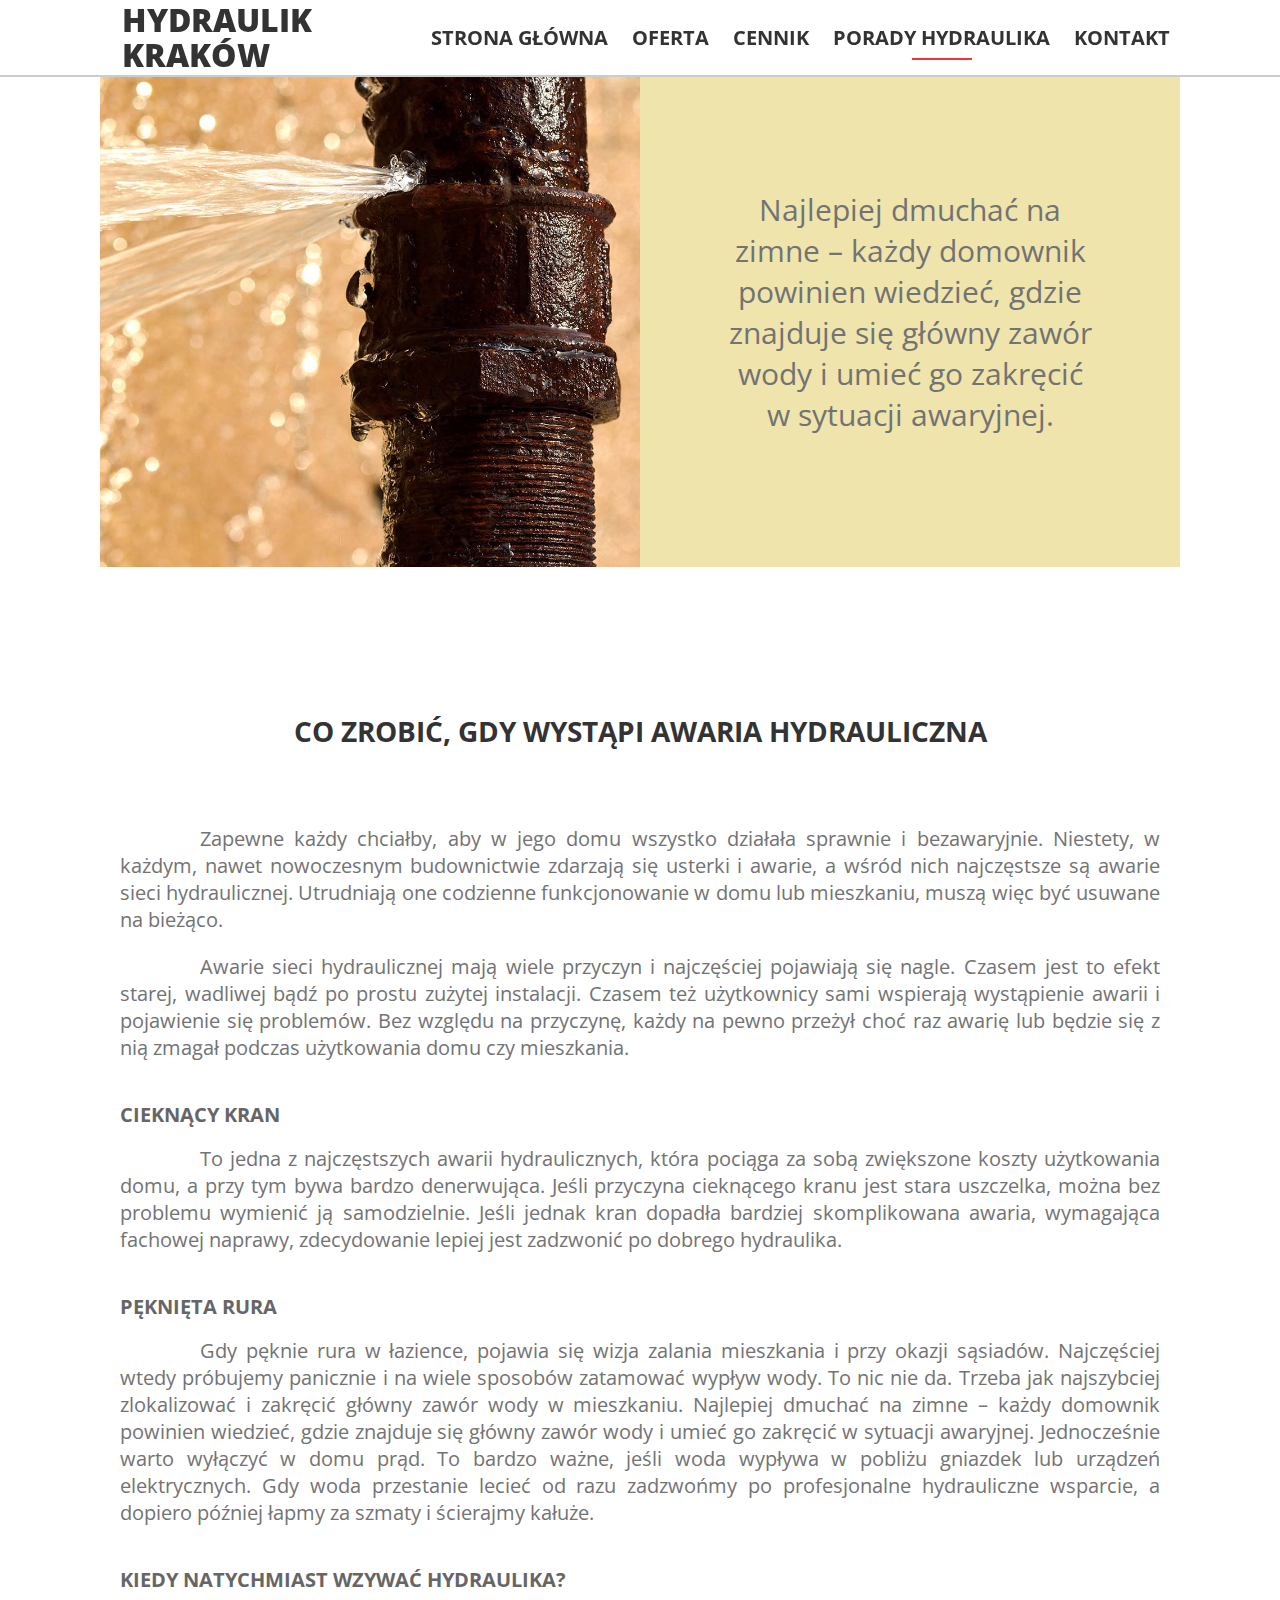
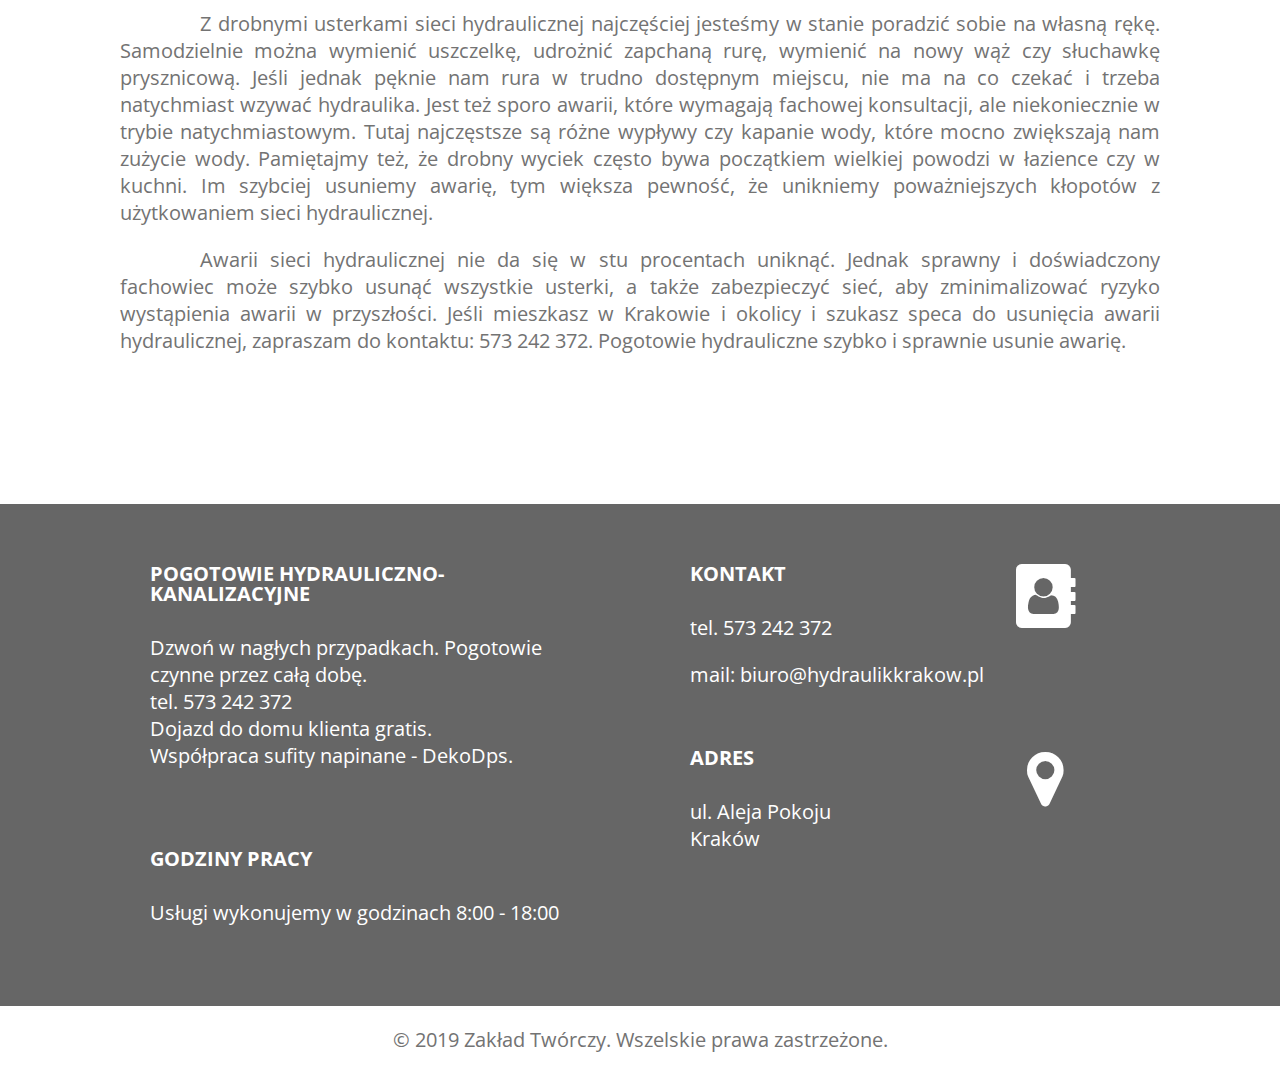
==== commit 6b17df0a: "semantic bug fix and bigger spaces" ====
--- a/awaria-hydrauliczna.html
+++ b/awaria-hydrauliczna.html
@@ -36,7 +36,7 @@
 		<div class="container">
 			<div class="row">
 				<div class="blog-banner-content blog-banner-img col-6">
-					<img src="img/blog/jpg/article6.jpg">
+					<img alt="" src="img/blog/jpg/article6.jpg">
 				</div>
 				<div class="blog-banner-content blog-banner-description col-6">
 					<p>Najlepiej dmuchać na zimne –&nbsp;każdy domownik powinien wiedzieć, gdzie znajduje się główny
--- a/style/main.css
+++ b/style/main.css
@@ -97,13 +97,15 @@
         line-height: 75px;
         position: relative;
         display: inline-block;
-        margin-left: 0.7rem; }
+        margin-left: 1rem; }
       #header .container nav ul {
         position: absolute;
         border: 1px solid;
         left: 0;
         width: 140px; } }
-*, nav ul, nav ol {
+*,
+nav ul,
+nav ol {
   padding: 0;
   margin: 0;
   -webkit-box-sizing: border-box;
@@ -112,52 +114,57 @@
 ol,
 ul {
   padding-left: 50px;
-  margin-bottom: 0.7rem; }
+  margin-bottom: 1rem; }
 
 html {
   font-size: 18px; }
 
 body {
-  font-family: 'Open Sans Condensed', sans-serif;
+  font-family: "Open Sans Condensed", sans-serif;
   font-weight: 400;
   background: #fff;
   color: #737373; }
 
-h1 {
+h1,
+.h1 {
   font-weight: 800;
   float: left;
   font-size: 1.4rem;
   width: 150px;
   line-height: 30px; }
 
-h2 {
+h2,
+.h2 {
   font-size: 1.4rem;
   font-weight: 700;
   color: #333;
   text-transform: uppercase;
   text-align: center;
   line-height: 100%;
-  margin: 0.7rem 0 2rem 0; }
-
-h3 {
+  margin: 1rem 0 4rem 0; }
+
+h3,
+.h3 {
   font-size: 1rem;
   font-weight: 700;
   line-height: 100%;
   color: #666;
   text-transform: uppercase;
-  margin: 0 0 0.7rem 0; }
-
-h4 {
+  margin: 0 0 1rem 0; }
+
+h4,
+.h4 {
   font-size: 1rem;
   font-weight: 700;
   line-height: 100%;
-  margin: 0 0 0.2rem 0;
+  margin: 0 0 0.5rem 0;
   text-transform: lowercase; }
-  h4:hover {
+  h4:hover,
+  .h4:hover {
     color: #fb6b31; }
 
 p {
-  margin: 0 0 0.7rem 0; }
+  margin: 0 0 1rem 0; }
   p.important {
     margin-top: 0;
     font-size: 1.4rem;
@@ -179,7 +186,7 @@
   min-height: 100vh; }
 
 #header {
-  font-family: 'Open Sans', sans-serif;
+  font-family: "Open Sans", sans-serif;
   text-transform: uppercase;
   border-bottom: 2px solid #ccc;
   background: #fff;
@@ -209,30 +216,34 @@
   #footer #main-footer h3 {
     position: relative;
     max-width: 400px;
-    margin: 0 0 1.3rem 0; }
+    margin: 0 0 1.5rem 0; }
     #footer #main-footer h3 i {
       position: absolute;
       right: 0;
       font-size: 3.2rem; }
   #footer #copyrigth {
     background: #fff;
-    padding-top: 0.7rem;
-    padding-bottom: 0.7rem;
+    padding-top: 1rem;
+    padding-bottom: 1rem;
     text-align: center;
     max-width: none; }
     #footer #copyrigth p {
       margin: 0; }
 
-section {
+section,
+.section {
   background-color: #fff;
   background-repeat: no-repeat;
   text-align: center; }
-  section.bg-color {
+  section.bg-color,
+  .section.bg-color {
     background-color: #f6f0ca; }
-  section.bg-img {
+  section.bg-img,
+  .section.bg-img {
     background-position: center;
     background-size: cover; }
-  section.bg-svg {
+  section.bg-svg,
+  .section.bg-svg {
     background-position: top;
     background-size: 100%; }
 
@@ -246,8 +257,8 @@
   vertical-align: middle;
   margin-left: auto;
   margin-right: auto;
-  margin-bottom: 1.3rem;
-  margin-top: 1.3rem; }
+  margin-bottom: 1.5rem;
+  margin-top: 1.5rem; }
 
 .banner {
   padding: 50px 0;
@@ -283,22 +294,26 @@
 .container {
   max-width: 1100px;
   margin: 0 auto;
-  padding: 0.7rem; }
+  padding: 1.5rem; }
 
 .container-fluid {
   margin: 0 auto;
-  padding: 0.7rem; }
-
-*[class*="col-"].vertical-padding, .row.vertical-padding {
-  padding-top: 0.7rem;
-  padding-bottom: 0.7rem; }
-
-section, article {
-  padding: 1.3rem 0 2.6rem 0; }
+  padding: 1.5rem; }
+
+*[class*="col-"].vertical-padding,
+.row.vertical-padding {
+  padding-top: 1.5rem;
+  padding-bottom: 1.5rem; }
+
+section,
+.section,
+article,
+.article {
+  padding: 5rem 0 5rem 0; }
 
 .row {
-  margin-left: -0.7rem;
-  margin-right: -0.7rem;
+  margin-left: -1rem;
+  margin-right: -1rem;
   display: -webkit-box;
   display: -ms-flexbox;
   display: flex;
@@ -309,73 +324,73 @@
 
 *[class*="col-"] {
   display: block;
-  padding: 0 0.7rem; }
+  padding: 0 1rem; }
 
 .col-1 {
   max-width: 8.33%;
   -webkit-box-flex: 0;
-      -ms-flex: 0 1  8.33%;
-          flex: 0 1  8.33%; }
+      -ms-flex: 0 1 8.33%;
+          flex: 0 1 8.33%; }
 
 .col-2 {
   max-width: 16.66%;
   -webkit-box-flex: 0;
-      -ms-flex: 0 1  16.66%;
-          flex: 0 1  16.66%; }
+      -ms-flex: 0 1 16.66%;
+          flex: 0 1 16.66%; }
 
 .col-3 {
   max-width: 25%;
   -webkit-box-flex: 0;
-      -ms-flex: 0 1  25%;
-          flex: 0 1  25%; }
+      -ms-flex: 0 1 25%;
+          flex: 0 1 25%; }
 
 .col-4 {
   max-width: 33.33%;
   -webkit-box-flex: 0;
-      -ms-flex: 0 1  33.33%;
-          flex: 0 1  33.33%; }
+      -ms-flex: 0 1 33.33%;
+          flex: 0 1 33.33%; }
 
 .col-5 {
   max-width: 41.66%;
   -webkit-box-flex: 0;
-      -ms-flex: 0 1  41.66%;
-          flex: 0 1  41.66%; }
+      -ms-flex: 0 1 41.66%;
+          flex: 0 1 41.66%; }
 
 .col-6 {
   max-width: 50%;
   -webkit-box-flex: 0;
-      -ms-flex: 0 1  50%;
-          flex: 0 1  50%; }
+      -ms-flex: 0 1 50%;
+          flex: 0 1 50%; }
 
 .col-7 {
   max-width: 58.33%;
   -webkit-box-flex: 0;
-      -ms-flex: 0 1  58.33%;
-          flex: 0 1  58.33%; }
+      -ms-flex: 0 1 58.33%;
+          flex: 0 1 58.33%; }
 
 .col-8 {
   max-width: 66.66%;
   -webkit-box-flex: 0;
-      -ms-flex: 0 1  66.66%;
-          flex: 0 1  66.66%; }
+      -ms-flex: 0 1 66.66%;
+          flex: 0 1 66.66%; }
 
 .col-9 {
   max-width: 75%;
   -webkit-box-flex: 0;
-      -ms-flex: 0 1  75%;
-          flex: 0 1  75%; }
+      -ms-flex: 0 1 75%;
+          flex: 0 1 75%; }
 
 .col-10 {
   max-width: 83.33%;
   -webkit-box-flex: 0;
-      -ms-flex: 0 1  83.33%;
-          flex: 0 1  83.33%; }
+      -ms-flex: 0 1 83.33%;
+          flex: 0 1 83.33%; }
 
 .col-11 {
   max-width: 91.66%;
   -webkit-box-flex: 0;
-      -ms-flex: 0 1  91.66%;
-          flex: 0 1  91.66%; }
+      -ms-flex: 0 1 91.66%;
+          flex: 0 1 91.66%; }
 
 .col-12 {
   max-width: 100%;
@@ -426,68 +441,68 @@
   .col-s-1 {
     max-width: 8.33%;
     -webkit-box-flex: 0;
-        -ms-flex: 0 1  8.33%;
-            flex: 0 1  8.33%; }
+        -ms-flex: 0 1 8.33%;
+            flex: 0 1 8.33%; }
 
   .col-s-2 {
     max-width: 16.66%;
     -webkit-box-flex: 0;
-        -ms-flex: 0 1  16.66%;
-            flex: 0 1  16.66%; }
+        -ms-flex: 0 1 16.66%;
+            flex: 0 1 16.66%; }
 
   .col-s-3 {
     max-width: 25%;
     -webkit-box-flex: 0;
-        -ms-flex: 0 1  25%;
-            flex: 0 1  25%; }
+        -ms-flex: 0 1 25%;
+            flex: 0 1 25%; }
 
   .col-s-4 {
     max-width: 33.33%;
     -webkit-box-flex: 0;
-        -ms-flex: 0 1  33.33%;
-            flex: 0 1  33.33%; }
+        -ms-flex: 0 1 33.33%;
+            flex: 0 1 33.33%; }
 
   .col-s-5 {
     max-width: 41.66%;
     -webkit-box-flex: 0;
-        -ms-flex: 0 1  41.66%;
-            flex: 0 1  41.66%; }
+        -ms-flex: 0 1 41.66%;
+            flex: 0 1 41.66%; }
 
   .col-s-6 {
     max-width: 50%;
     -webkit-box-flex: 0;
-        -ms-flex: 0 1  50%;
-            flex: 0 1  50%; }
+        -ms-flex: 0 1 50%;
+            flex: 0 1 50%; }
 
   .col-s-7 {
     max-width: 58.33%;
     -webkit-box-flex: 0;
-        -ms-flex: 0 1  58.33%;
-            flex: 0 1  58.33%; }
+        -ms-flex: 0 1 58.33%;
+            flex: 0 1 58.33%; }
 
   .col-s-8 {
     max-width: 66.66%;
     -webkit-box-flex: 0;
-        -ms-flex: 0 1  66.66%;
-            flex: 0 1  66.66%; }
+        -ms-flex: 0 1 66.66%;
+            flex: 0 1 66.66%; }
 
   .col-s-9 {
     max-width: 75%;
     -webkit-box-flex: 0;
-        -ms-flex: 0 1  75%;
-            flex: 0 1  75%; }
+        -ms-flex: 0 1 75%;
+            flex: 0 1 75%; }
 
   .col-s-10 {
     max-width: 83.33%;
     -webkit-box-flex: 0;
-        -ms-flex: 0 1  83.33%;
-            flex: 0 1  83.33%; }
+        -ms-flex: 0 1 83.33%;
+            flex: 0 1 83.33%; }
 
   .col-s-11 {
     max-width: 91.66%;
     -webkit-box-flex: 0;
-        -ms-flex: 0 1  91.66%;
-            flex: 0 1  91.66%; }
+        -ms-flex: 0 1 91.66%;
+            flex: 0 1 91.66%; }
 
   .col-s-12 {
     max-width: 100%;
@@ -537,68 +552,68 @@
   .col-m-1 {
     max-width: 8.33%;
     -webkit-box-flex: 0;
-        -ms-flex: 0 1  8.33%;
-            flex: 0 1  8.33%; }
+        -ms-flex: 0 1 8.33%;
+            flex: 0 1 8.33%; }
 
   .col-m-2 {
     max-width: 16.66%;
     -webkit-box-flex: 0;
-        -ms-flex: 0 1  16.66%;
-            flex: 0 1  16.66%; }
+        -ms-flex: 0 1 16.66%;
+            flex: 0 1 16.66%; }
 
   .col-m-3 {
     max-width: 25%;
     -webkit-box-flex: 0;
-        -ms-flex: 0 1  25%;
-            flex: 0 1  25%; }
+        -ms-flex: 0 1 25%;
+            flex: 0 1 25%; }
 
   .col-m-4 {
     max-width: 33.33%;
     -webkit-box-flex: 0;
-        -ms-flex: 0 1  33.33%;
-            flex: 0 1  33.33%; }
+        -ms-flex: 0 1 33.33%;
+            flex: 0 1 33.33%; }
 
   .col-m-5 {
     max-width: 41.66%;
     -webkit-box-flex: 0;
-        -ms-flex: 0 1  41.66%;
-            flex: 0 1  41.66%; }
+        -ms-flex: 0 1 41.66%;
+            flex: 0 1 41.66%; }
 
   .col-m-6 {
     max-width: 50%;
     -webkit-box-flex: 0;
-        -ms-flex: 0 1  50%;
-            flex: 0 1  50%; }
+        -ms-flex: 0 1 50%;
+            flex: 0 1 50%; }
 
   .col-m-7 {
     max-width: 58.33%;
     -webkit-box-flex: 0;
-        -ms-flex: 0 1  58.33%;
-            flex: 0 1  58.33%; }
+        -ms-flex: 0 1 58.33%;
+            flex: 0 1 58.33%; }
 
   .col-m-8 {
     max-width: 66.66%;
     -webkit-box-flex: 0;
-        -ms-flex: 0 1  66.66%;
-            flex: 0 1  66.66%; }
+        -ms-flex: 0 1 66.66%;
+            flex: 0 1 66.66%; }
 
   .col-m-9 {
     max-width: 75%;
     -webkit-box-flex: 0;
-        -ms-flex: 0 1  75%;
-            flex: 0 1  75%; }
+        -ms-flex: 0 1 75%;
+            flex: 0 1 75%; }
 
   .col-m-10 {
     max-width: 83.33%;
     -webkit-box-flex: 0;
-        -ms-flex: 0 1  83.33%;
-            flex: 0 1  83.33%; }
+        -ms-flex: 0 1 83.33%;
+            flex: 0 1 83.33%; }
 
   .col-m-11 {
     max-width: 91.66%;
     -webkit-box-flex: 0;
-        -ms-flex: 0 1  91.66%;
-            flex: 0 1  91.66%; }
+        -ms-flex: 0 1 91.66%;
+            flex: 0 1 91.66%; }
 
   .col-m-12 {
     max-width: 100%;
@@ -648,68 +663,68 @@
   .col-l-1 {
     max-width: 8.33%;
     -webkit-box-flex: 0;
-        -ms-flex: 0 1  8.33%;
-            flex: 0 1  8.33%; }
+        -ms-flex: 0 1 8.33%;
+            flex: 0 1 8.33%; }
 
   .col-l-2 {
     max-width: 16.66%;
     -webkit-box-flex: 0;
-        -ms-flex: 0 1  16.66%;
-            flex: 0 1  16.66%; }
+        -ms-flex: 0 1 16.66%;
+            flex: 0 1 16.66%; }
 
   .col-l-3 {
     max-width: 25%;
     -webkit-box-flex: 0;
-        -ms-flex: 0 1  25%;
-            flex: 0 1  25%; }
+        -ms-flex: 0 1 25%;
+            flex: 0 1 25%; }
 
   .col-l-4 {
     max-width: 33.33%;
     -webkit-box-flex: 0;
-        -ms-flex: 0 1  33.33%;
-            flex: 0 1  33.33%; }
+        -ms-flex: 0 1 33.33%;
+            flex: 0 1 33.33%; }
 
   .col-l-5 {
     max-width: 41.66%;
     -webkit-box-flex: 0;
-        -ms-flex: 0 1  41.66%;
-            flex: 0 1  41.66%; }
+        -ms-flex: 0 1 41.66%;
+            flex: 0 1 41.66%; }
 
   .col-l-6 {
     max-width: 50%;
     -webkit-box-flex: 0;
-        -ms-flex: 0 1  50%;
-            flex: 0 1  50%; }
+        -ms-flex: 0 1 50%;
+            flex: 0 1 50%; }
 
   .col-l-7 {
     max-width: 58.33%;
     -webkit-box-flex: 0;
-        -ms-flex: 0 1  58.33%;
-            flex: 0 1  58.33%; }
+        -ms-flex: 0 1 58.33%;
+            flex: 0 1 58.33%; }
 
   .col-l-8 {
     max-width: 66.66%;
     -webkit-box-flex: 0;
-        -ms-flex: 0 1  66.66%;
-            flex: 0 1  66.66%; }
+        -ms-flex: 0 1 66.66%;
+            flex: 0 1 66.66%; }
 
   .col-l-9 {
     max-width: 75%;
     -webkit-box-flex: 0;
-        -ms-flex: 0 1  75%;
-            flex: 0 1  75%; }
+        -ms-flex: 0 1 75%;
+            flex: 0 1 75%; }
 
   .col-l-10 {
     max-width: 83.33%;
     -webkit-box-flex: 0;
-        -ms-flex: 0 1  83.33%;
-            flex: 0 1  83.33%; }
+        -ms-flex: 0 1 83.33%;
+            flex: 0 1 83.33%; }
 
   .col-l-11 {
     max-width: 91.66%;
     -webkit-box-flex: 0;
-        -ms-flex: 0 1  91.66%;
-            flex: 0 1  91.66%; }
+        -ms-flex: 0 1 91.66%;
+            flex: 0 1 91.66%; }
 
   .col-l-12 {
     max-width: 100%;
@@ -773,7 +788,7 @@
         width: 180px;
         padding: 2px; }
       #header .container nav {
-        right: 0.7rem; }
+        right: 1rem; }
         #header .container nav ol > li {
           font-size: 1rem; }
           #header .container nav ol > li > a {
--- a/style/blog/main_blog.css
+++ b/style/blog/main_blog.css
@@ -29,14 +29,14 @@
           font-size: 1rem; } }
 
 .article h3 {
-  margin-top: 2rem; }
+  margin-top: 2.2rem; }
 .article p {
-  text-indent: 2.6rem;
+  text-indent: 4rem;
   text-align: justify; }
 
 @media (min-width: 768px) {
   .blog-banner .blog-banner-description p {
-    font-size: 1.3rem; } }
+    font-size: 1.5rem; } }
 @media (min-width: 1024px) {
   .blog-banner {
     margin-top: 77px; } }
